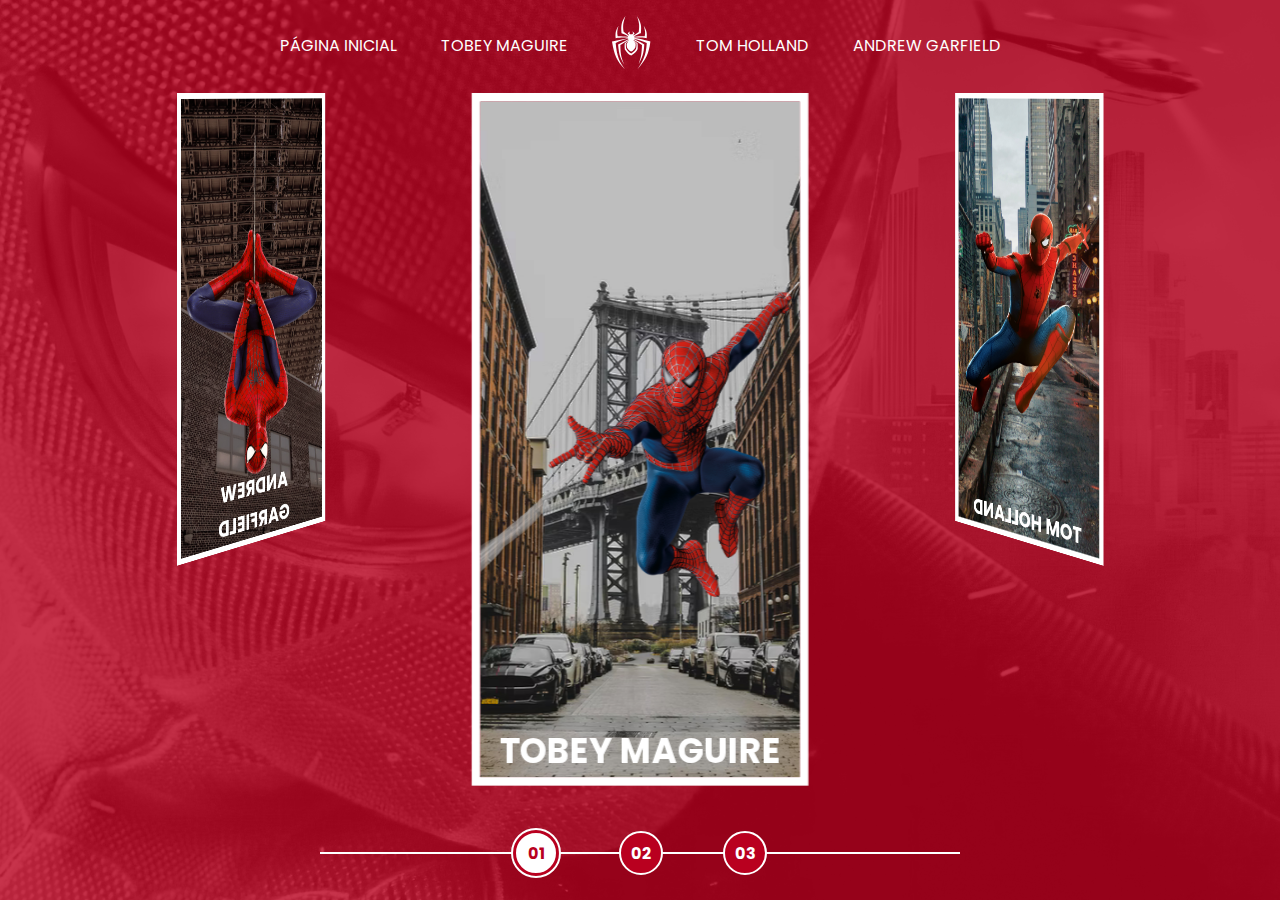
==== index.html @ 0cd46d84 "first commit" ====
<!DOCTYPE html>
<html lang="en">
<head>
  <meta charset="UTF-8">
  <meta http-equiv="X-UA-Compatible" content="IE=edge">
  <meta name="viewport" content="width=device-width, initial-scale=1.0">
  <link rel="stylesheet" href="./assets/css/home-page-styles.css">
  
  <title>Spider-Man | Multiversos</title>
</head>
<body>
  <nav class="s-menu">
    <ul>
      <li class="s-menu__item">
        <a href="/">Página Inicial</a>
      </li>
      <li class="s-menu__item">
        <a href="./pages/tobey-maguire/spiderman1.html">Tobey Maguire</a>
      </li>
      <li class="s-menu__item s-menu__icon">
        <img src="./assets/images/icons/spider.svg" alt="Spider-Man Multiverse">
      </li>
      <li class="s-menu__item">
        <a href="./pages/tom-holland/spiderman1.html">Tom Holland</a>
      </li>
      <li class="s-menu__item">
        <a href="./pages/andrew-garfield/spiderman1.html">Andrew Garfield</a>
      </li>
    </ul>
  </nav>

  <div class="s-container">
    <div class="s-cards-carousel" style="transform: translateZ(-40vw) rotateY(0deg);">
      <a href="./pages/tobey-maguire/spiderman1.html" class="s-card" id="spider-man-01">
        <img class="s-card__background" src="./assets/images/pic-sm-bg-01.jpg">
        <img class="s-card__image" src="./assets/images/spider-man-01.png" alt="Tobey Maguire">
        <h2 class="s-card__title">Tobey Maguire</h2>
      </a>
      <a href="./pages/tom-holland/spiderman1.html" class="s-card" id="spider-man-02">
        <img class="s-card__background" src="./assets/images/pic-sm-bg-02.jpg">
        <img class="s-card__image" src="./assets/images/spider-man-02.png" alt="Tom Holland">
        <h2 class="s-card__title">Tom Holland</h2>
      </a>
      <a href="./pages/andrew-garfield/spiderman1.html" class="s-card" id="spider-man-03">
        <img class="s-card__background" src="./assets/images/pic-sm-bg-03.jpg">
        <img class="s-card__image" src="./assets/images/spider-man-03.png" alt="Andrew Garfield">
        <h2 class="s-card__title">Andrew Garfield</h2>
      </a>
    </div>
  </div>

  <div class="s-controller">
    <div id="1" onclick="selectCarouselItem(this)" class="s-controller__button s-controller__button--active">
      01
    </div>
    <div id="2" onclick="selectCarouselItem(this)" class="s-controller__button">
      02
    </div>
    <div id="3" onclick="selectCarouselItem(this)" class="s-controller__button">
      03
    </div>
    <div class="s-controller__line"></div>
  </div>

  <script src="./assets/scripts/script.js"></script>
</body>
</html>
---- assets/css/home-page-styles.css ----
@import url('reset.css');
@import url('global.css');

body {
  background-color: var(--primary-color);
}

body::before {
  content: "";
  background-image: url('../images/spider-man-background.jpg');
  background-repeat: no-repeat;
  background-position: center;
  background-size: cover;
  width: 100%;
  height: 100%;
  position: absolute;
  opacity: 0.2;
  transition: background-image 1s ease-in-out, opacity 1s ease-in-out;
}

.s-menu {
  padding: 1rem 0;
  width: 100%;
  text-align: center;
  position: relative;
}

.s-menu__item {
  display: inline-block;
  text-transform: uppercase;
  margin: 0 1.25rem;
}

.s-menu__icon {
  width: 2.5rem;
  margin: 0 1.25rem;
  vertical-align: middle;
}

.s-container {
  position: relative;
  display: flex;
  align-items: center;
  justify-content: space-evenly;
  perspective: 1900px;
}

.s-card {
  border: 0.5rem solid white;
  width: 100%;
  height: 70vh;
  position: absolute;
  transition: filter .5s ease-in-out;
}

.s-card:nth-child(1) {
  transform: rotateY(0deg) translateZ(50vw);
}

.s-card:nth-child(2) {
  transform: rotateY(120deg) translateZ(50vw);
}

.s-card:nth-child(3) {
  transform: rotateY(240deg) translateZ(50vw);
}

.s-card__background {
  width: 100%;
  height: 100%;
  object-fit: cover;
  position: absolute;
  opacity: 1;
  transition: opacity 1s ease-in-out;
}

.s-card__image {
  width: 100%;
  height: 100%;
  object-fit: contain;
  position: relative;
  transition: 1s ease-in-out;
}

.s-card__title {
  font-size: 2rem;
  text-transform: uppercase;
  text-align: center;
  position: absolute;
  width: 100%;
  bottom: 0;
  transition: bottom 1s ease-in-out;
}

.s-controller {
  position: absolute;
  display: flex;
  justify-content: center;
  align-items: center;
  margin-top: 3rem;
  bottom: 1.5rem;
  width: 100%;
}

.s-controller__button {
  display: flex;
  align-items: center;
  justify-content: center;
  width: 2.5rem;
  height: 2.5rem;
  border: 2px solid white;
  border-radius: 50%;
  background-color: var(--primary-color);
  text-align: center;
  font-size: 1rem;
  font-weight: bold;
  cursor: pointer;
  z-index: 1;
  transition: transform 0.3s ease-in-out;
}

.s-controller__button:hover {
  transform: scale(1.2);
}

.s-controller__button:nth-child(2) {
  margin: 0 3.75rem;
}

.s-controller__button--active {
  background-color: white;
  color: var(--primary-color);
  border: 0.1875rem solid var(--primary-color);
  outline: 0.125rem solid white;
}

.s-controller__line {
  background-color: white;
  width: 50%;
  height: 2px;
  position: absolute;
}

/* Hover Animation */

.s-card--hovered .s-card__background {
  cursor: pointer;
  opacity: 0;
}

.s-card--hovered .s-card__image {
  transform: scale(1.4);
  filter: drop-shadow(30px 10px 4px rgba(0, 0, 0, .5));
}

body#spider-man-01-hovered::before {
  background-image: url('../images/pic-sm-bg-01.jpg');
}

body#spider-man-02-hovered::before {
  background-image: url('../images/pic-sm-bg-02.jpg');
}

body#spider-man-03-hovered::before {
  background-image: url('../images/pic-sm-bg-03.jpg');
}

body[id^="spider-man-"]::before {
  opacity: 1;
}

body[id^="spider-man-"] .s-card:not(.s-card--hovered) {
  filter: grayscale(100%);
}

.s-card--hovered .s-card__title {
  bottom: 50%;
}

.s-cards-carousel {
  display: flex;
  justify-content: center;
  width: calc(100vw / 3 - 10%);
  transform-style: preserve-3d;
  transition: transform 0.6s ease-in;
}
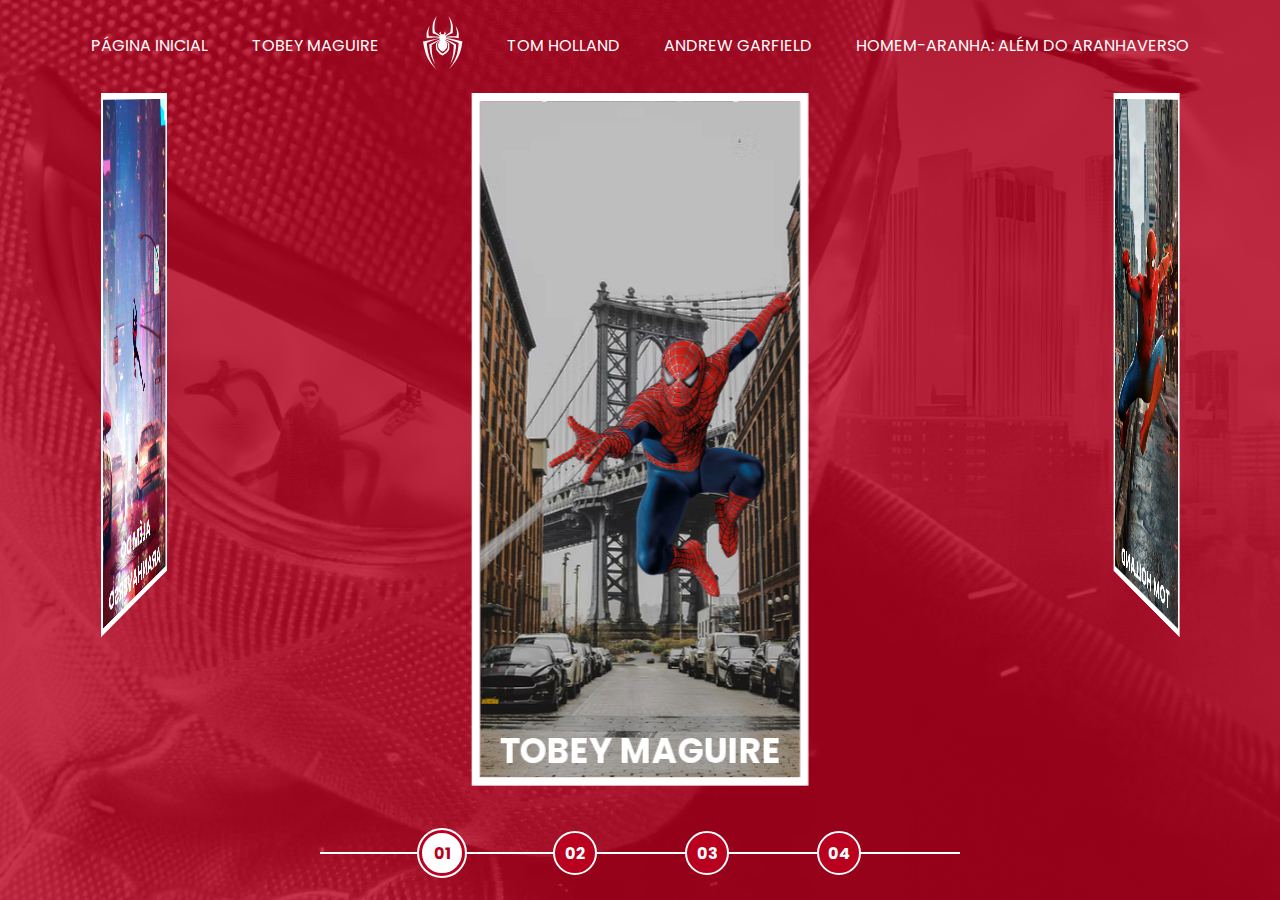
==== commit 5d824596: "adicionado o último filme do homem aranha (desenho)" ====
--- a/index.html
+++ b/index.html
@@ -26,6 +26,9 @@
       <li class="s-menu__item">
         <a href="./pages/andrew-garfield/spiderman1.html">Andrew Garfield</a>
       </li>
+      <li class="s-menu__item">
+        <a href="./pages/além-do-aranhaverso/spiderman1.html">Homem-Aranha: Além do Aranhaverso</a>
+      </li>
     </ul>
   </nav>
 
@@ -46,6 +49,11 @@
         <img class="s-card__image" src="./assets/images/spider-man-03.png" alt="Andrew Garfield">
         <h2 class="s-card__title">Andrew Garfield</h2>
       </a>
+      <a href="./pages/além-do-aranhaverso/spiderman1.html" class="s-card" id="spider-man-04">
+        <img class="s-card__background" src="./assets/images/pic-sm-bg-04.jpg">
+        <img class="s-card__image" id="s-card__desenho" src="./assets/images/spider-man-04.png" alt="Andrew Garfield">
+        <h2 class="s-card__title">Além do Aranhaverso</h2>
+      </a>
     </div>
   </div>
 
@@ -59,6 +67,9 @@
     <div id="3" onclick="selectCarouselItem(this)" class="s-controller__button">
       03
     </div>
+    <div id="4" onclick="selectCarouselItem(this)" class="s-controller__button">
+      04
+    </div>
     <div class="s-controller__line"></div>
   </div>
 
--- a/assets/css/home-page-styles.css
+++ b/assets/css/home-page-styles.css
@@ -58,11 +58,14 @@
 }
 
 .s-card:nth-child(2) {
-  transform: rotateY(120deg) translateZ(50vw);
+  transform: rotateY(90deg) translateZ(50vw);
 }
 
 .s-card:nth-child(3) {
-  transform: rotateY(240deg) translateZ(50vw);
+  transform: rotateY(180deg) translateZ(50vw);
+}
+.s-card:nth-child(4) {
+  transform: rotateY(270deg) translateZ(50vw);
 }
 
 .s-card__background {
@@ -123,8 +126,12 @@
   transform: scale(1.2);
 }
 
-.s-controller__button:nth-child(2) {
+/* .s-controller__button:nth-child(2), .s-controller__button:nth-child(3) {
   margin: 0 3.75rem;
+} */
+
+.s-controller__button {
+  margin: 0 2.75rem;
 }
 
 .s-controller__button--active {
@@ -150,8 +157,16 @@
 
 .s-card--hovered .s-card__image {
   transform: scale(1.4);
-  filter: drop-shadow(30px 10px 4px rgba(0, 0, 0, .5));
-}
+  filter: drop-shadow(30px 10px 4px rgba(0, 0, 0, .9));
+}
+
+
+.s-card--hovered #s-card__desenho {
+  transform: scale(2.4);
+  filter: drop-shadow(30px 10px 4px rgba(0, 0, 0, .9));
+}
+
+
 
 body#spider-man-01-hovered::before {
   background-image: url('../images/pic-sm-bg-01.jpg');
@@ -163,6 +178,9 @@
 
 body#spider-man-03-hovered::before {
   background-image: url('../images/pic-sm-bg-03.jpg');
+}
+body#spider-man-04-hovered::before {
+  background-image: url('../images/pic-sm-bg-04.jpg');
 }
 
 body[id^="spider-man-"]::before {
